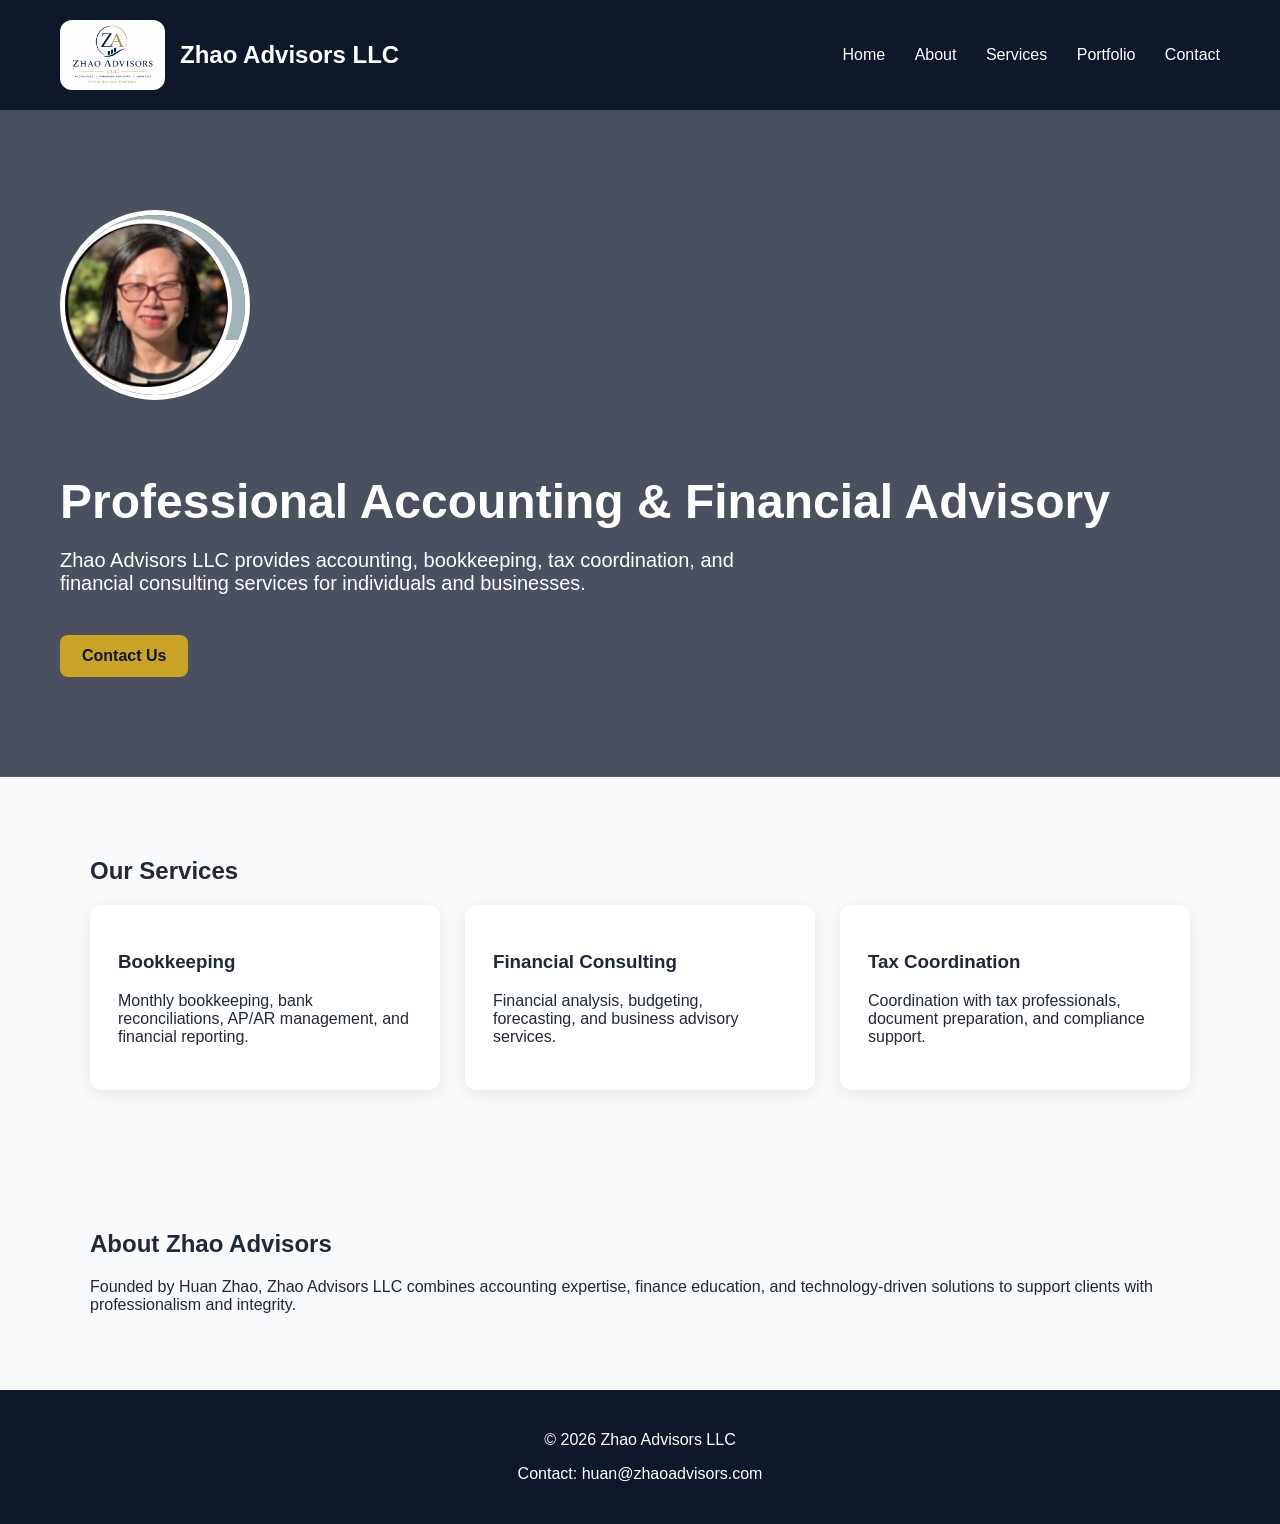
==== index.html @ 896fb174 "Add logo image and improve header layout Updated header to include logo image and adjusted layout." ====
<!DOCTYPE html>
<html lang="en">

<head>
    <meta charset="UTF-8">
    <meta name="viewport" content="width=device-width, initial-scale=1.0">

    <title>Zhao Advisors LLC</title>

    <link rel="stylesheet" href="style.css">
</head>

<body>

<header>
  
    <div style="display:flex; align-items:center; gap:15px;">

        <img src="logo.png"
             alt="Zhao Advisors Logo"
             style="height:70px; border-radius:12px;">

        <div class="logo">
            Zhao Advisors LLC
        </div>

    </div>

    <nav>
        <a href="index.html">Home</a>
        <a href="about.html">About</a>
        <a href="services.html">Services</a>
        <a href="portfolio.html">Portfolio</a>
        <a href="contact.html">Contact</a>
    </nav>
</header>

<section class="hero">
    <img src="huan-profile.png"
     alt="Huan Zhao"
     style="
        width:180px;
        height:180px;
        border-radius:50%;
        border:5px solid white;
        object-fit:cover;
        margin-bottom:30px;
     ">
    <h1>Professional Accounting & Financial Advisory</h1>

    <p>
        Zhao Advisors LLC provides accounting,
        bookkeeping, tax coordination,
        and financial consulting services
        for individuals and businesses.
    </p>

    <a class="button" href="contact.html">
        Contact Us
    </a>
</section>

<section class="section">

    <h2>Our Services</h2>

    <div class="cards">

        <div class="card">
            <h3>Bookkeeping</h3>

            <p>
                Monthly bookkeeping,
                bank reconciliations,
                AP/AR management,
                and financial reporting.
            </p>
        </div>

        <div class="card">
            <h3>Financial Consulting</h3>

            <p>
                Financial analysis,
                budgeting,
                forecasting,
                and business advisory services.
            </p>
        </div>

        <div class="card">
            <h3>Tax Coordination</h3>

            <p>
                Coordination with tax professionals,
                document preparation,
                and compliance support.
            </p>
        </div>

    </div>

</section>

<section class="section">

    <h2>About Zhao Advisors</h2>

    <p>
        Founded by Huan Zhao,
        Zhao Advisors LLC combines
        accounting expertise,
        finance education,
        and technology-driven solutions
        to support clients with professionalism and integrity.
    </p>

</section>

<footer>

    <p>
        © 2026 Zhao Advisors LLC
    </p>

    <p>
        Contact: huan@zhaoadvisors.com
    </p>

</footer>

</body>
</html>
---- style.css ----
body {
  margin: 0;
  font-family: Arial, sans-serif;
  color: #1f2937;
  background: #f8fafc;
}

header {
  background: #0f172a;
  color: white;
  padding: 20px 60px;
  display: flex;
  justify-content: space-between;
  align-items: center;
}

.logo {
  font-size: 24px;
  font-weight: bold;
}

nav a {
  color: white;
  text-decoration: none;
  margin-left: 25px;
}

.hero {
  padding: 100px 60px;
  background: linear-gradient(rgba(15,23,42,.75), rgba(15,23,42,.75)),
    url("https://images.unsplash.com/photo-1554224155-6726b3ff858f");
  background-size: cover;
  background-position: center;
  color: white;
}

.hero h1 {
  font-size: 48px;
  margin-bottom: 15px;
}

.hero p {
  font-size: 20px;
  max-width: 700px;
}

.section {
  padding: 60px;
  max-width: 1100px;
  margin: auto;
}

.cards {
  display: grid;
  grid-template-columns: repeat(auto-fit, minmax(230px, 1fr));
  gap: 25px;
}

.card {
  background: white;
  padding: 28px;
  border-radius: 12px;
  box-shadow: 0 4px 16px rgba(0,0,0,.08);
}

.button {
  display: inline-block;
  margin-top: 20px;
  background: #c9a227;
  color: #0f172a;
  padding: 12px 22px;
  border-radius: 8px;
  text-decoration: none;
  font-weight: bold;
}

footer {
  background: #0f172a;
  color: white;
  text-align: center;
  padding: 25px;
}
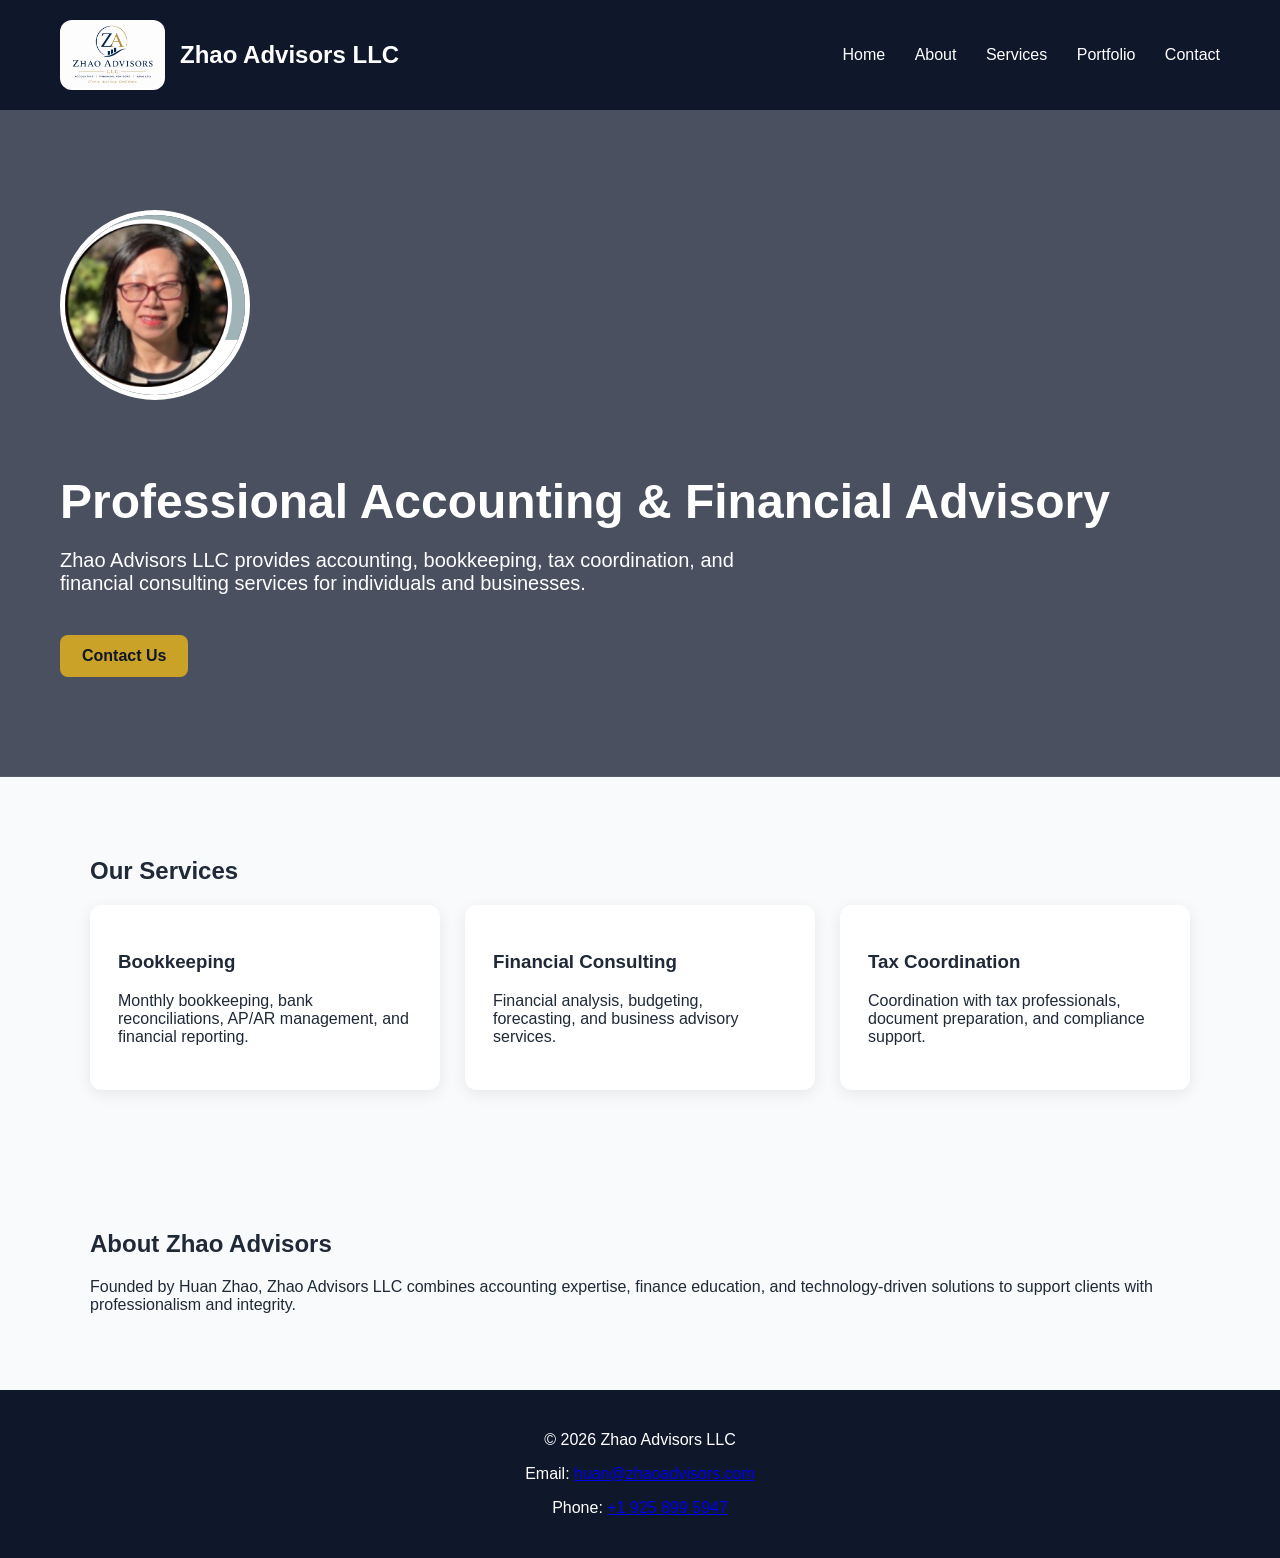
==== commit 241b2942: "Update contact information in footer" ====
--- a/index.html
+++ b/index.html
@@ -124,10 +124,18 @@
     </p>
 
     <p>
-        Contact: huan@zhaoadvisors.com
+        Email:
+        <a href="mailto:huan@zhaoadvisors.com">
+            huan@zhaoadvisors.com
+        </a>
+    </p>
+
+    <p>
+        Phone:
+        <a href="tel:+19258995947">
+            +1 925 899 5947
+        </a>
     </p>
 
 </footer>
-
-</body>
 </html>
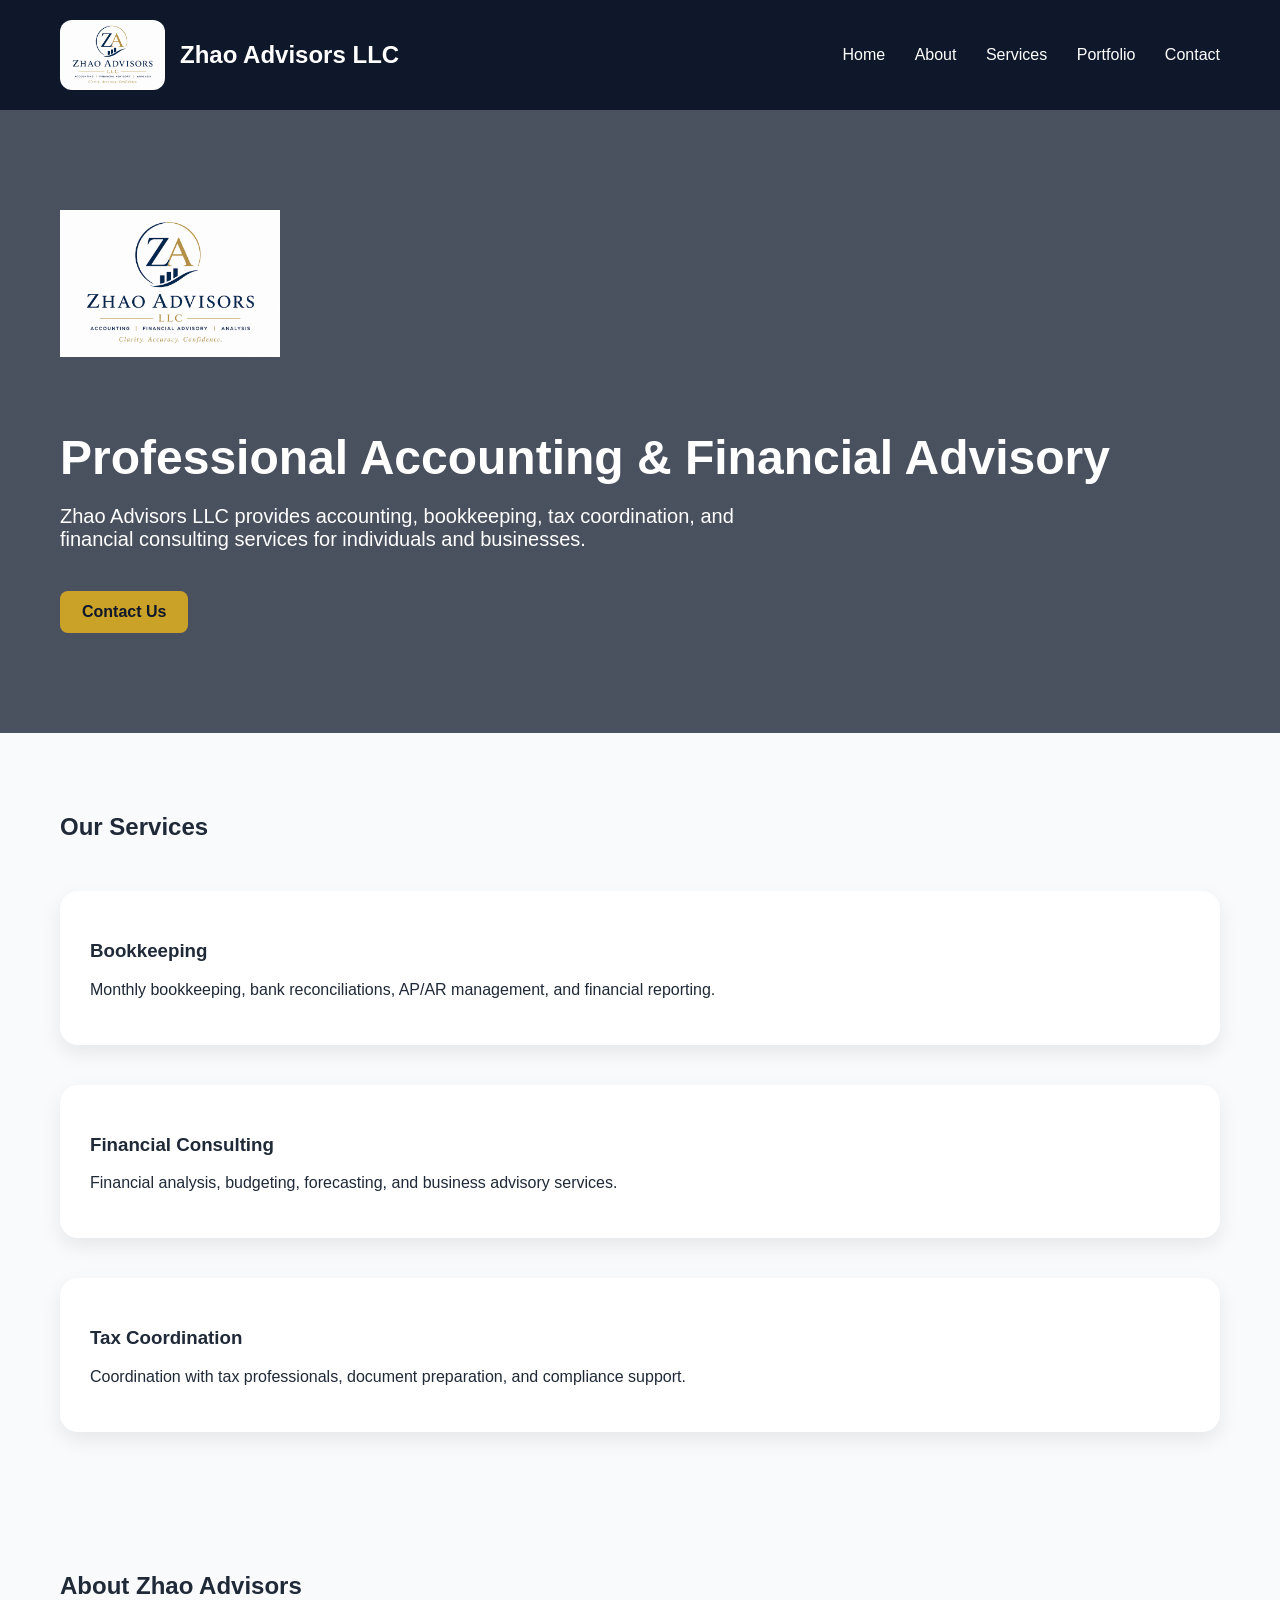
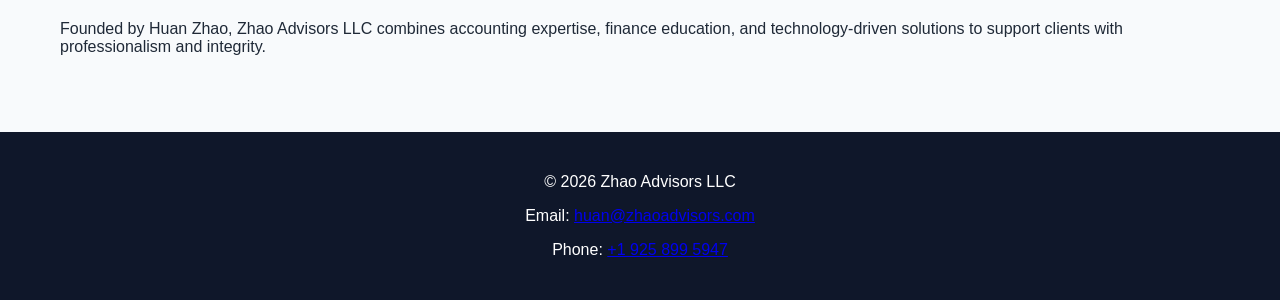
==== commit 90750ddb: "Update hero image source and styling" ====
--- a/index.html
+++ b/index.html
@@ -36,14 +36,11 @@
 </header>
 
 <section class="hero">
-    <img src="huan-profile.png"
-     alt="Huan Zhao"
+    <img src="logo.png"
+     alt="Zhao Advisors Logo"
      style="
-        width:180px;
-        height:180px;
-        border-radius:50%;
-        border:5px solid white;
-        object-fit:cover;
+        width:220px;
+        height:auto;
         margin-bottom:30px;
      ">
     <h1>Professional Accounting & Financial Advisory</h1>
--- a/style.css
+++ b/style.css
@@ -46,21 +46,37 @@
 
 .section {
   padding: 60px;
-  max-width: 1100px;
+  max-width: 1800px;
   margin: auto;
 }
 
 .cards {
-  display: grid;
-  grid-template-columns: repeat(auto-fit, minmax(230px, 1fr));
-  gap: 25px;
+  display:grid;
+  grid-template-columns:repeat(auto-fit,minmax(650px,1fr));
+  gap:40px;
+  margin-top:50px;
 }
 
-.card {
-  background: white;
-  padding: 28px;
-  border-radius: 12px;
-  box-shadow: 0 4px 16px rgba(0,0,0,.08);
+.credential-image{
+    width:100%;
+    height:300px;
+    object-fit:contain;
+    background:white;
+    border-radius:12px;
+    padding:15px;
+    margin-bottom:20px;
+}
+
+.card{
+    background:white;
+    padding:30px;
+    border-radius:18px;
+    box-shadow:0 8px 20px rgba(0,0,0,0.08);
+    transition:0.3s;
+}
+
+.card:hover{
+    transform:translateY(-6px);
 }
 
 .button {
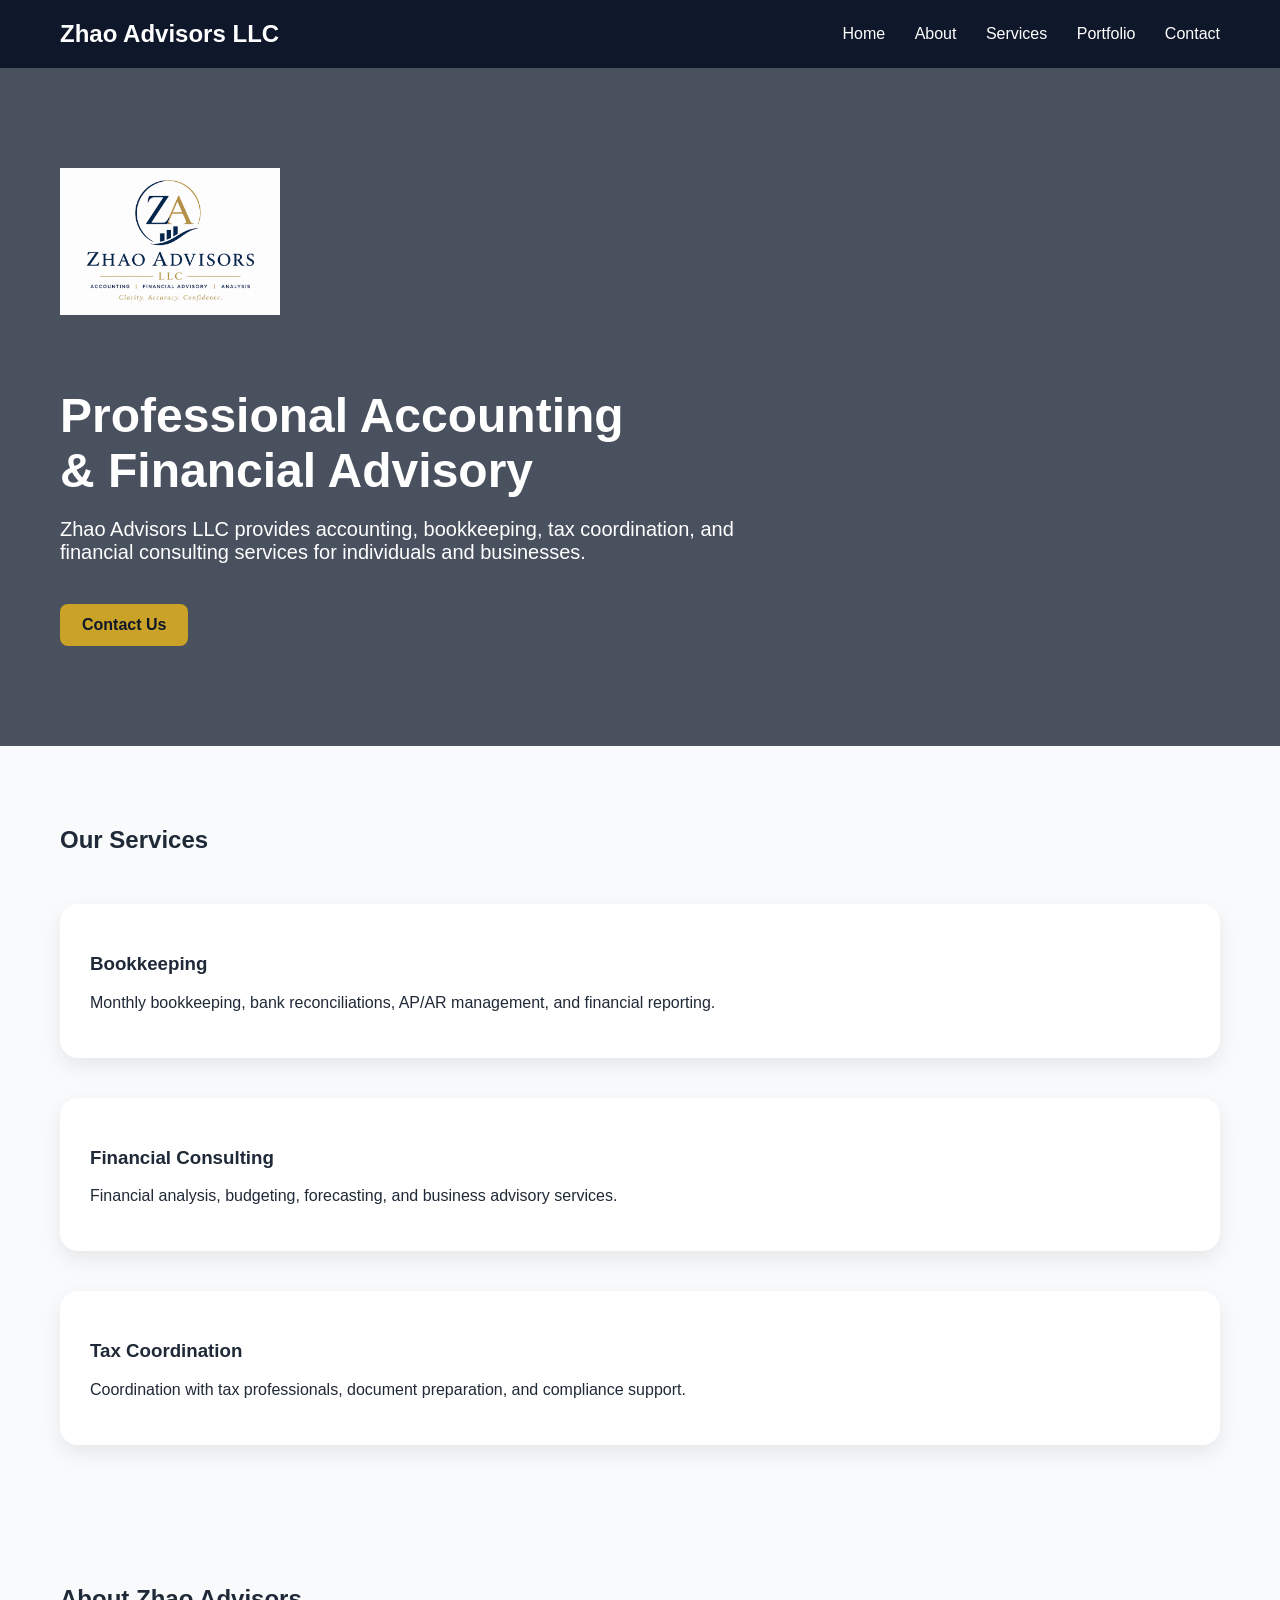
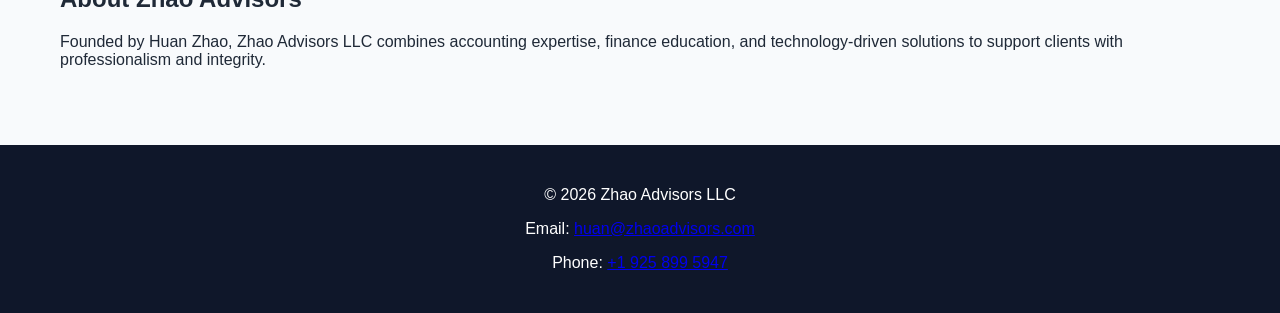
==== commit ead4537e: "Update index.html" ====
--- a/index.html
+++ b/index.html
@@ -15,10 +15,6 @@
 <header>
   
     <div style="display:flex; align-items:center; gap:15px;">
-
-        <img src="logo.png"
-             alt="Zhao Advisors Logo"
-             style="height:70px; border-radius:12px;">
 
         <div class="logo">
             Zhao Advisors LLC
@@ -43,7 +39,10 @@
         height:auto;
         margin-bottom:30px;
      ">
-    <h1>Professional Accounting & Financial Advisory</h1>
+     <h1>
+        Professional Accounting<br>
+        & Financial Advisory
+    </h1>
 
     <p>
         Zhao Advisors LLC provides accounting,
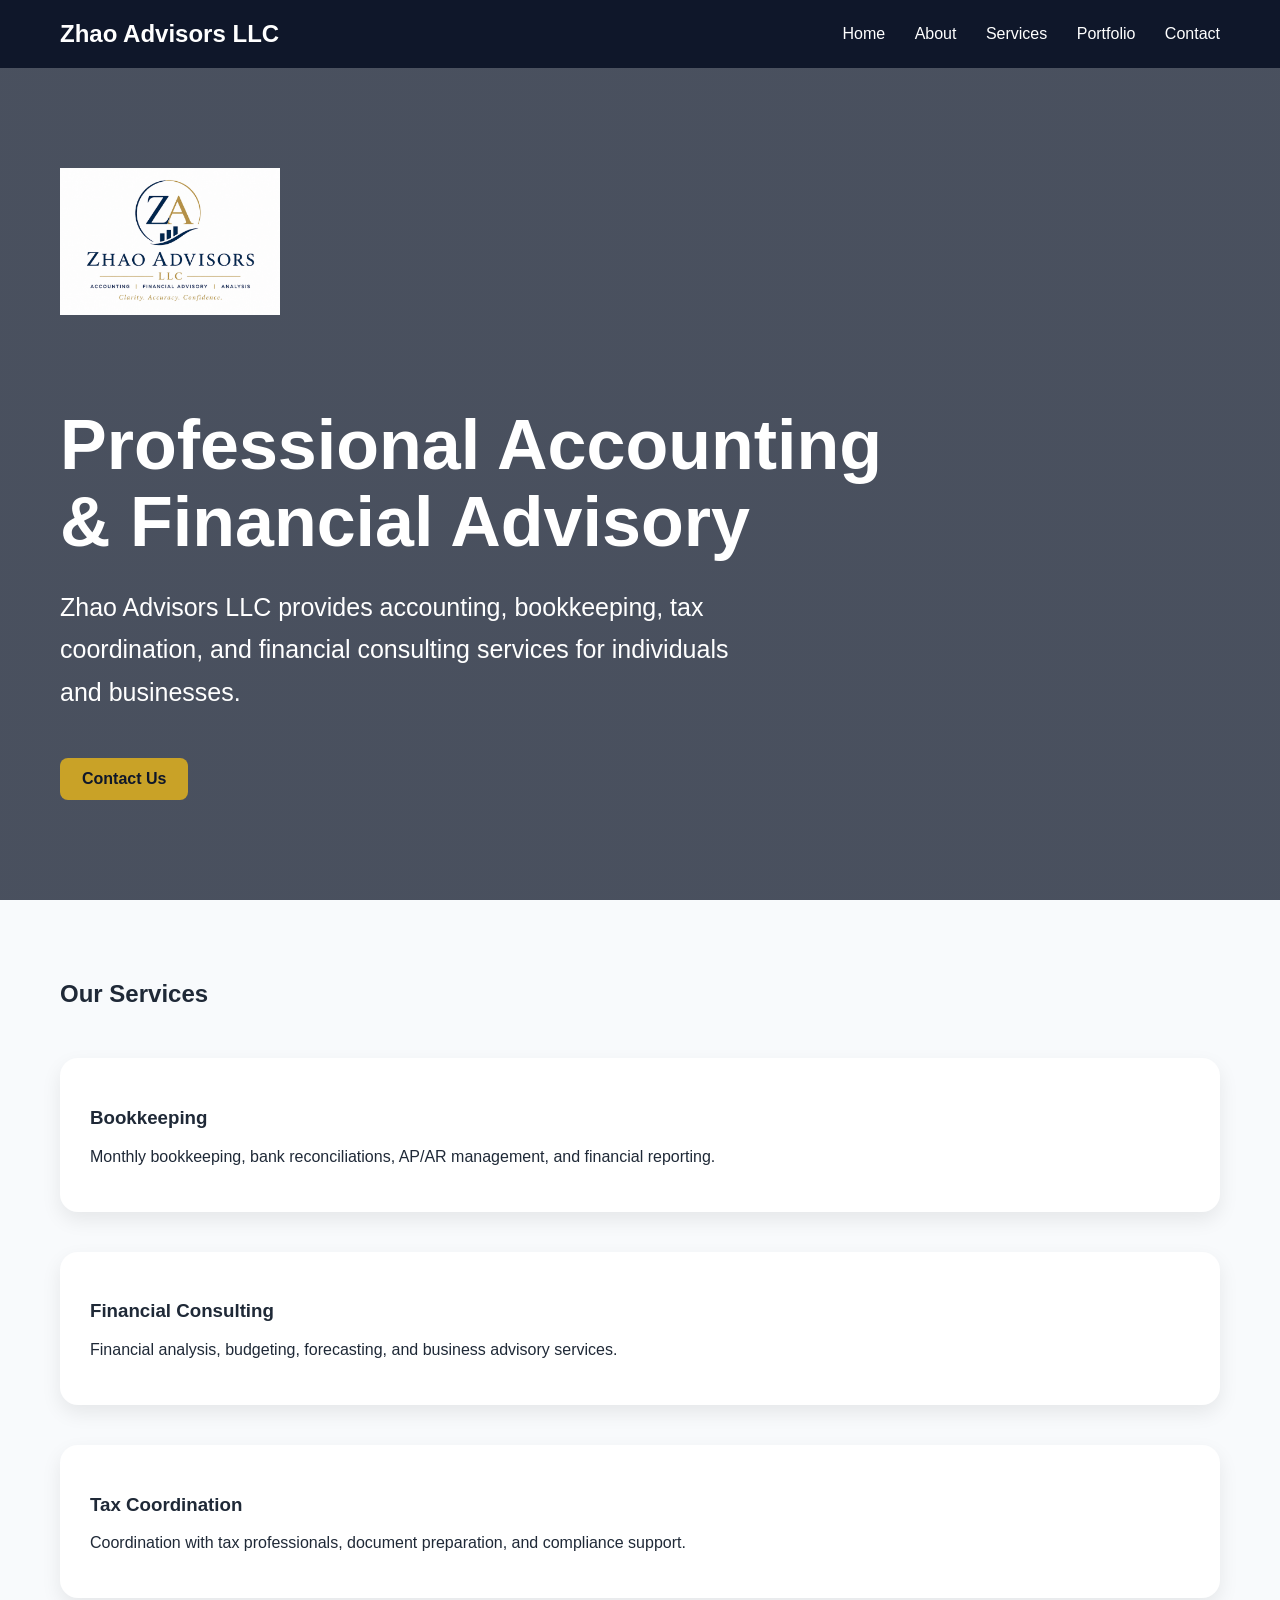
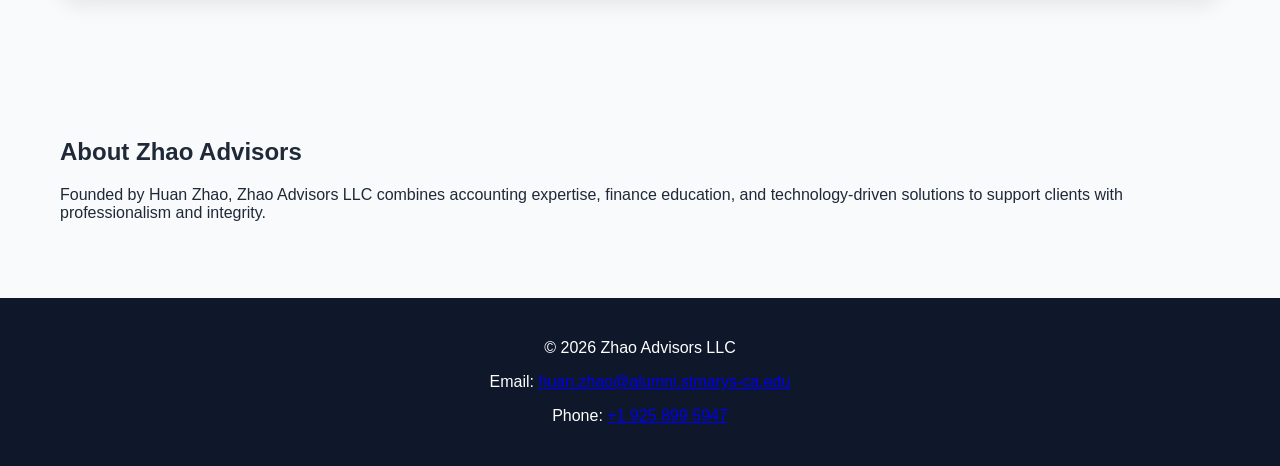
==== commit 5b775ce7: "Update index.html" ====
--- a/index.html
+++ b/index.html
@@ -121,8 +121,8 @@
 
     <p>
         Email:
-        <a href="mailto:huan@zhaoadvisors.com">
-            huan@zhaoadvisors.com
+        <a href="mailto:huan.zhao@alumni.stmarys-ca.edu">
+            huan.zhao@alumni.stmarys-ca.edu
         </a>
     </p>
 
--- a/style.css
+++ b/style.css
@@ -35,13 +35,15 @@
 }
 
 .hero h1 {
-  font-size: 48px;
-  margin-bottom: 15px;
+  font-size: 70px;
+  line-height:1.1;
+  margin-bottom:25px;
 }
 
 .hero p {
-  font-size: 20px;
+  font-size: 25px;
   max-width: 700px;
+  line-height:1.7;
 }
 
 .section {
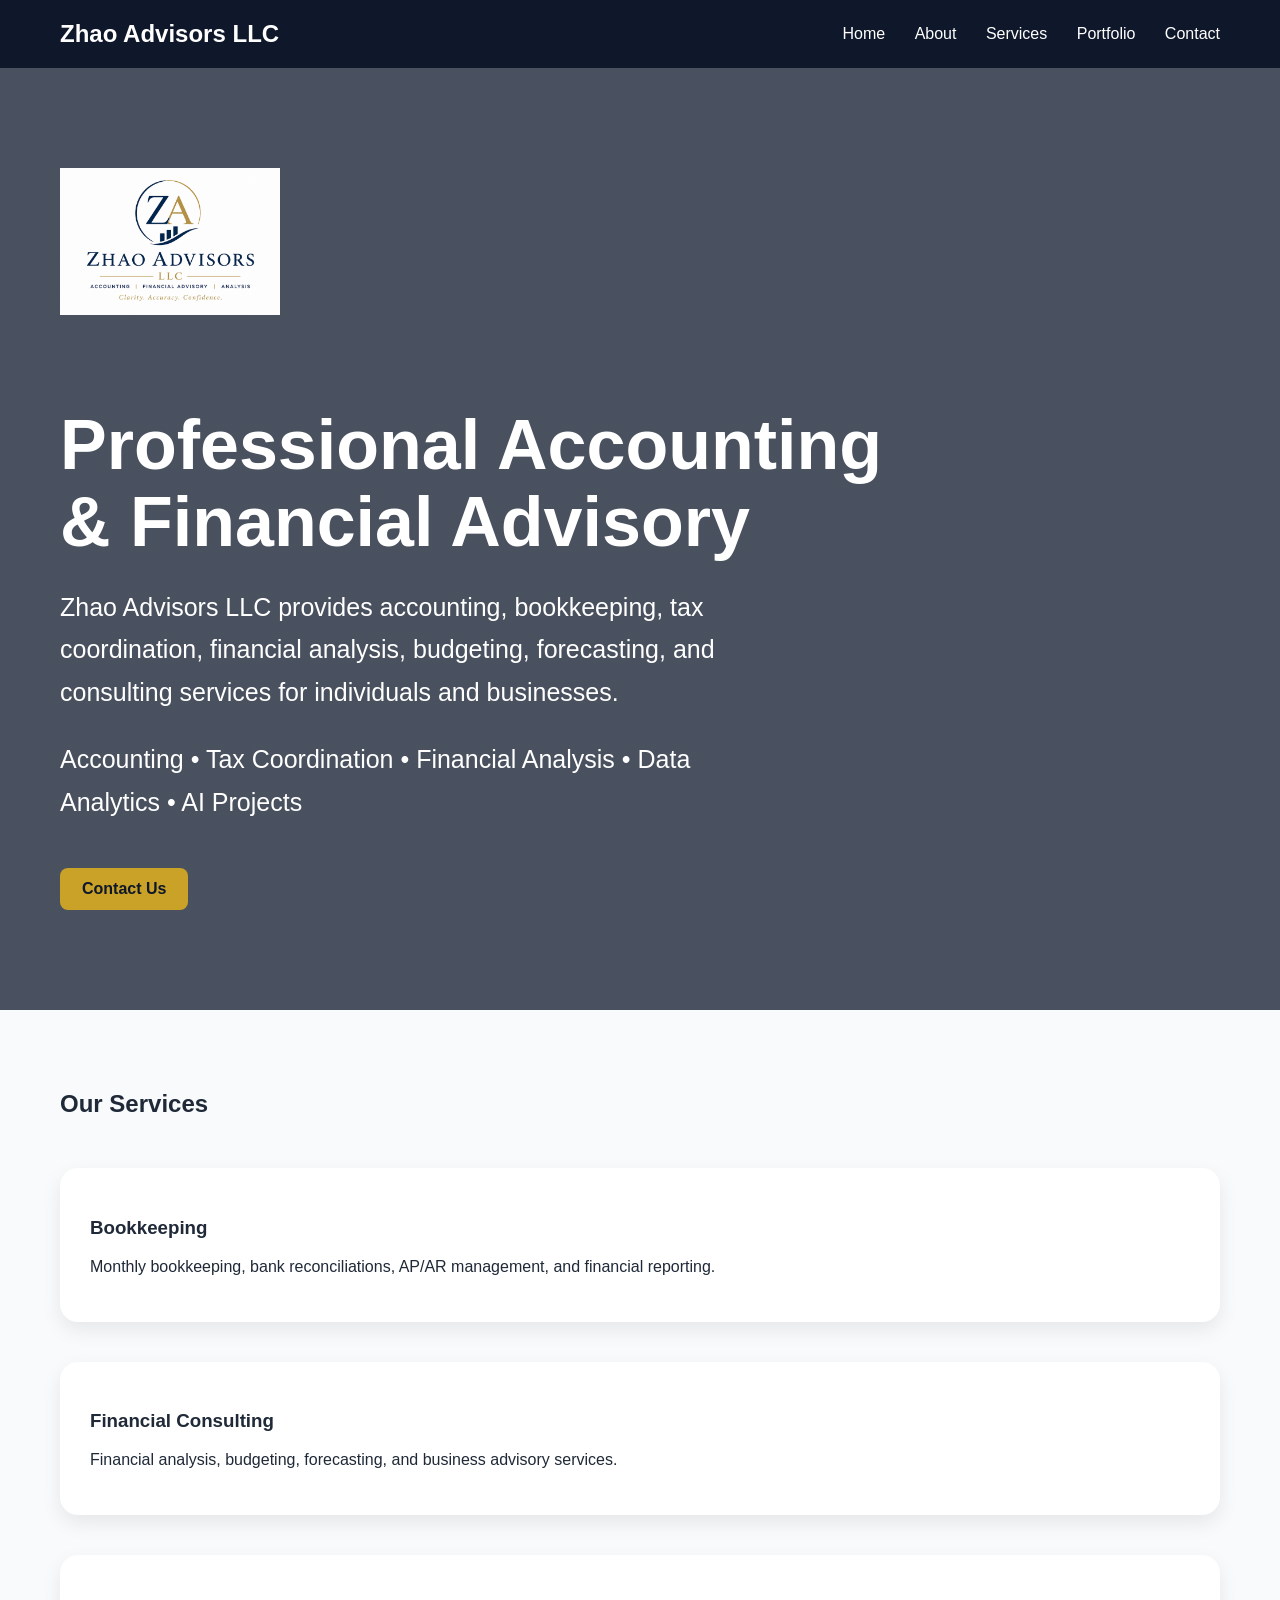
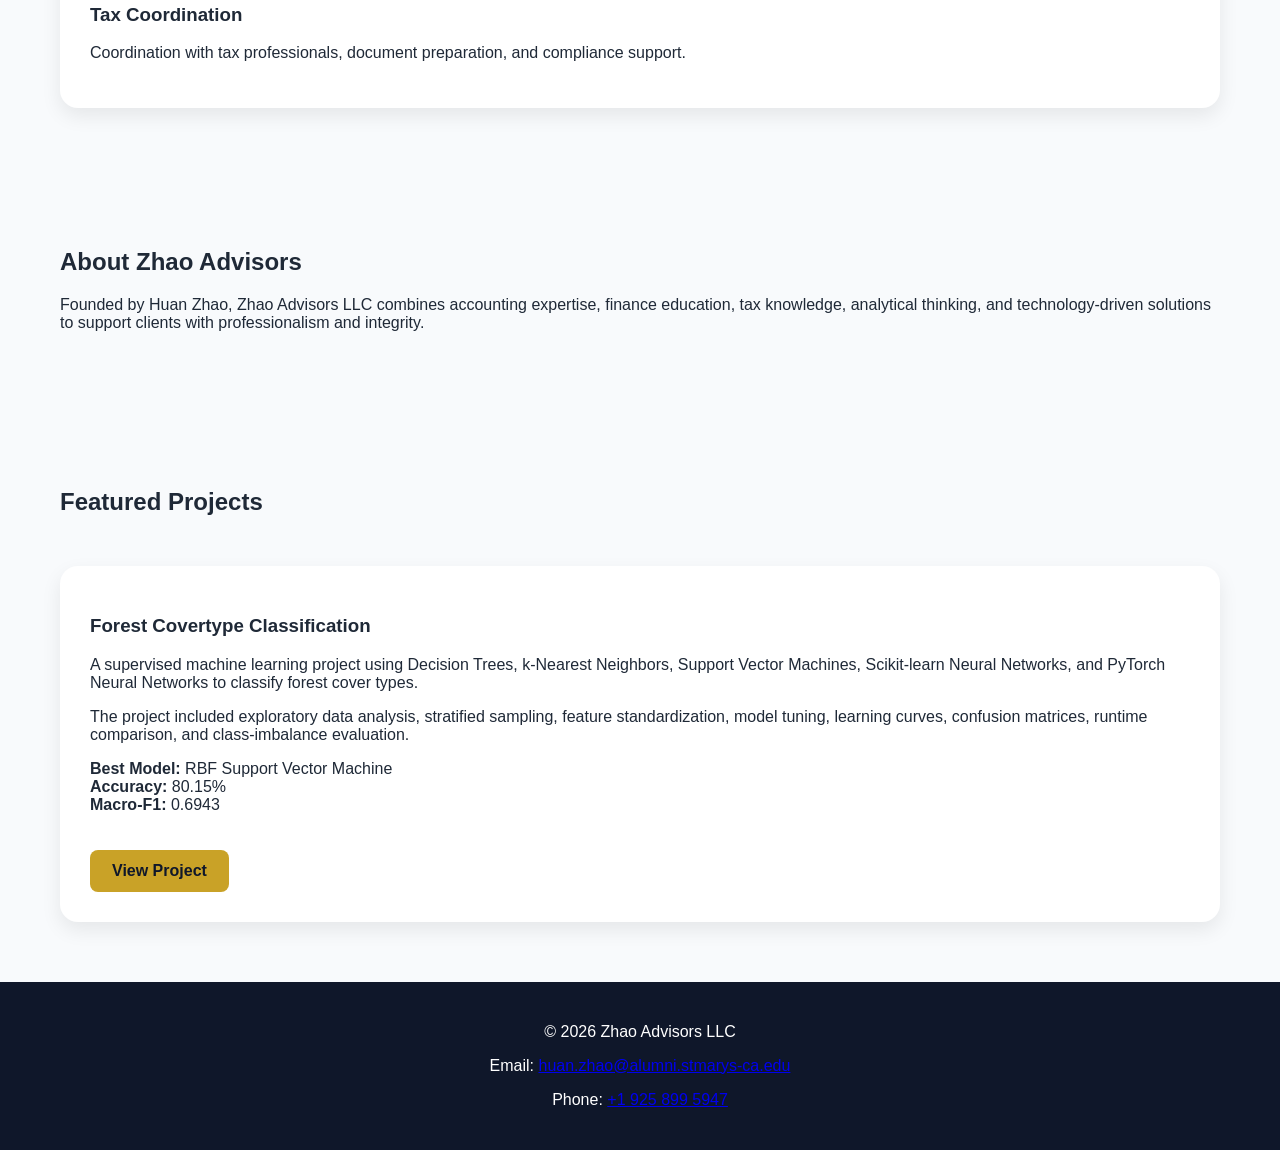
==== commit 8cc8bd35: "Update index.html" ====
--- a/index.html
+++ b/index.html
@@ -4,22 +4,17 @@
 <head>
     <meta charset="UTF-8">
     <meta name="viewport" content="width=device-width, initial-scale=1.0">
-
     <title>Zhao Advisors LLC</title>
-
     <link rel="stylesheet" href="style.css">
 </head>
 
 <body>
 
 <header>
-  
     <div style="display:flex; align-items:center; gap:15px;">
-
         <div class="logo">
             Zhao Advisors LLC
         </div>
-
     </div>
 
     <nav>
@@ -33,13 +28,14 @@
 
 <section class="hero">
     <img src="logo.png"
-     alt="Zhao Advisors Logo"
-     style="
-        width:220px;
-        height:auto;
-        margin-bottom:30px;
-     ">
-     <h1>
+         alt="Zhao Advisors Logo"
+         style="
+            width:220px;
+            height:auto;
+            margin-bottom:30px;
+         ">
+
+    <h1>
         Professional Accounting<br>
         & Financial Advisory
     </h1>
@@ -47,8 +43,13 @@
     <p>
         Zhao Advisors LLC provides accounting,
         bookkeeping, tax coordination,
-        and financial consulting services
+        financial analysis, budgeting,
+        forecasting, and consulting services
         for individuals and businesses.
+    </p>
+
+    <p style="margin-top:20px;">
+        Accounting • Tax Coordination • Financial Analysis • Data Analytics • AI Projects
     </p>
 
     <a class="button" href="contact.html">
@@ -64,7 +65,6 @@
 
         <div class="card">
             <h3>Bookkeeping</h3>
-
             <p>
                 Monthly bookkeeping,
                 bank reconciliations,
@@ -75,7 +75,6 @@
 
         <div class="card">
             <h3>Financial Consulting</h3>
-
             <p>
                 Financial analysis,
                 budgeting,
@@ -86,7 +85,6 @@
 
         <div class="card">
             <h3>Tax Coordination</h3>
-
             <p>
                 Coordination with tax professionals,
                 document preparation,
@@ -107,9 +105,54 @@
         Zhao Advisors LLC combines
         accounting expertise,
         finance education,
+        tax knowledge,
+        analytical thinking,
         and technology-driven solutions
         to support clients with professionalism and integrity.
     </p>
+
+</section>
+
+<section class="section">
+
+    <h2>Featured Projects</h2>
+
+    <div class="cards">
+
+        <div class="card">
+
+            <h3>Forest Covertype Classification</h3>
+
+            <p>
+                A supervised machine learning project using
+                Decision Trees, k-Nearest Neighbors,
+                Support Vector Machines, Scikit-learn Neural Networks,
+                and PyTorch Neural Networks to classify forest cover types.
+            </p>
+
+            <p>
+                The project included exploratory data analysis,
+                stratified sampling, feature standardization,
+                model tuning, learning curves, confusion matrices,
+                runtime comparison, and class-imbalance evaluation.
+            </p>
+
+            <p>
+                <strong>Best Model:</strong>
+                RBF Support Vector Machine
+                <br>
+                <strong>Accuracy:</strong> 80.15%
+                <br>
+                <strong>Macro-F1:</strong> 0.6943
+            </p>
+
+            <a class="button" href="portfolio.html">
+                View Project
+            </a>
+
+        </div>
+
+    </div>
 
 </section>
 
@@ -134,4 +177,6 @@
     </p>
 
 </footer>
+
+</body>
 </html>
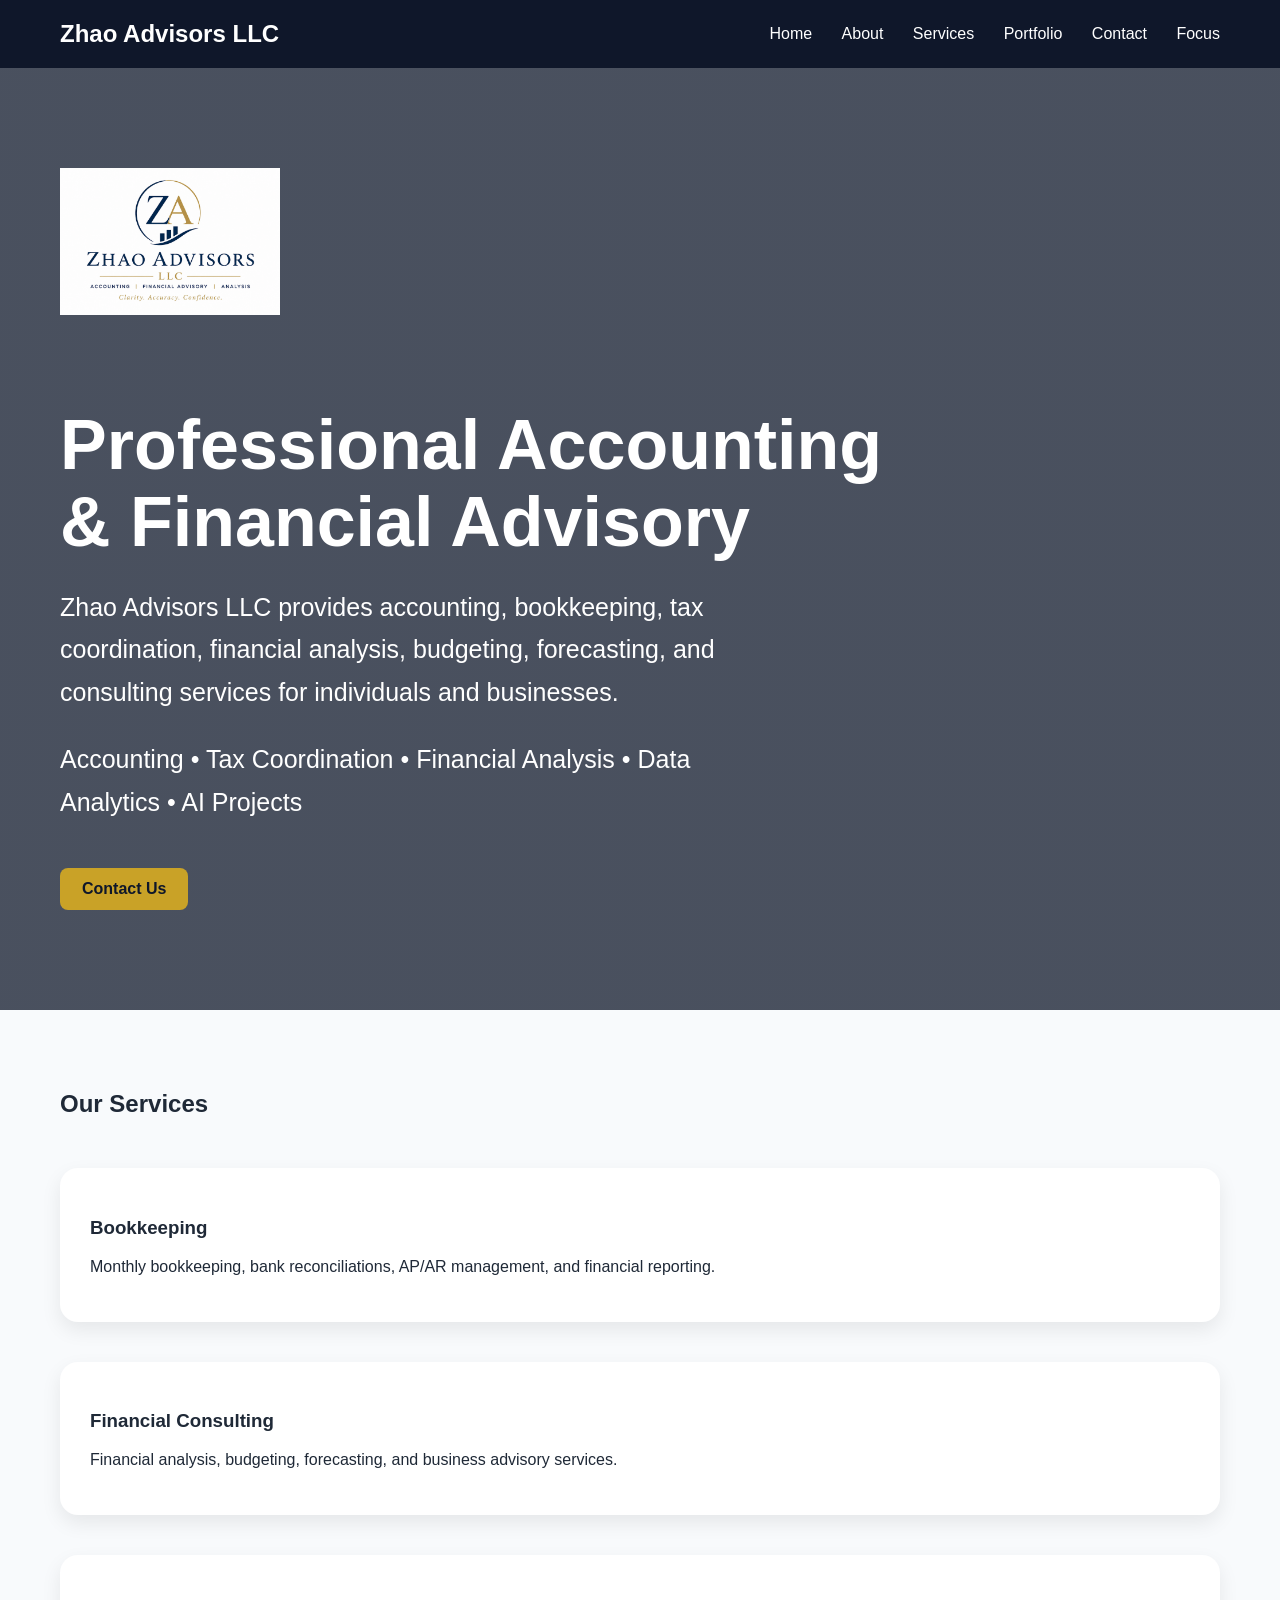
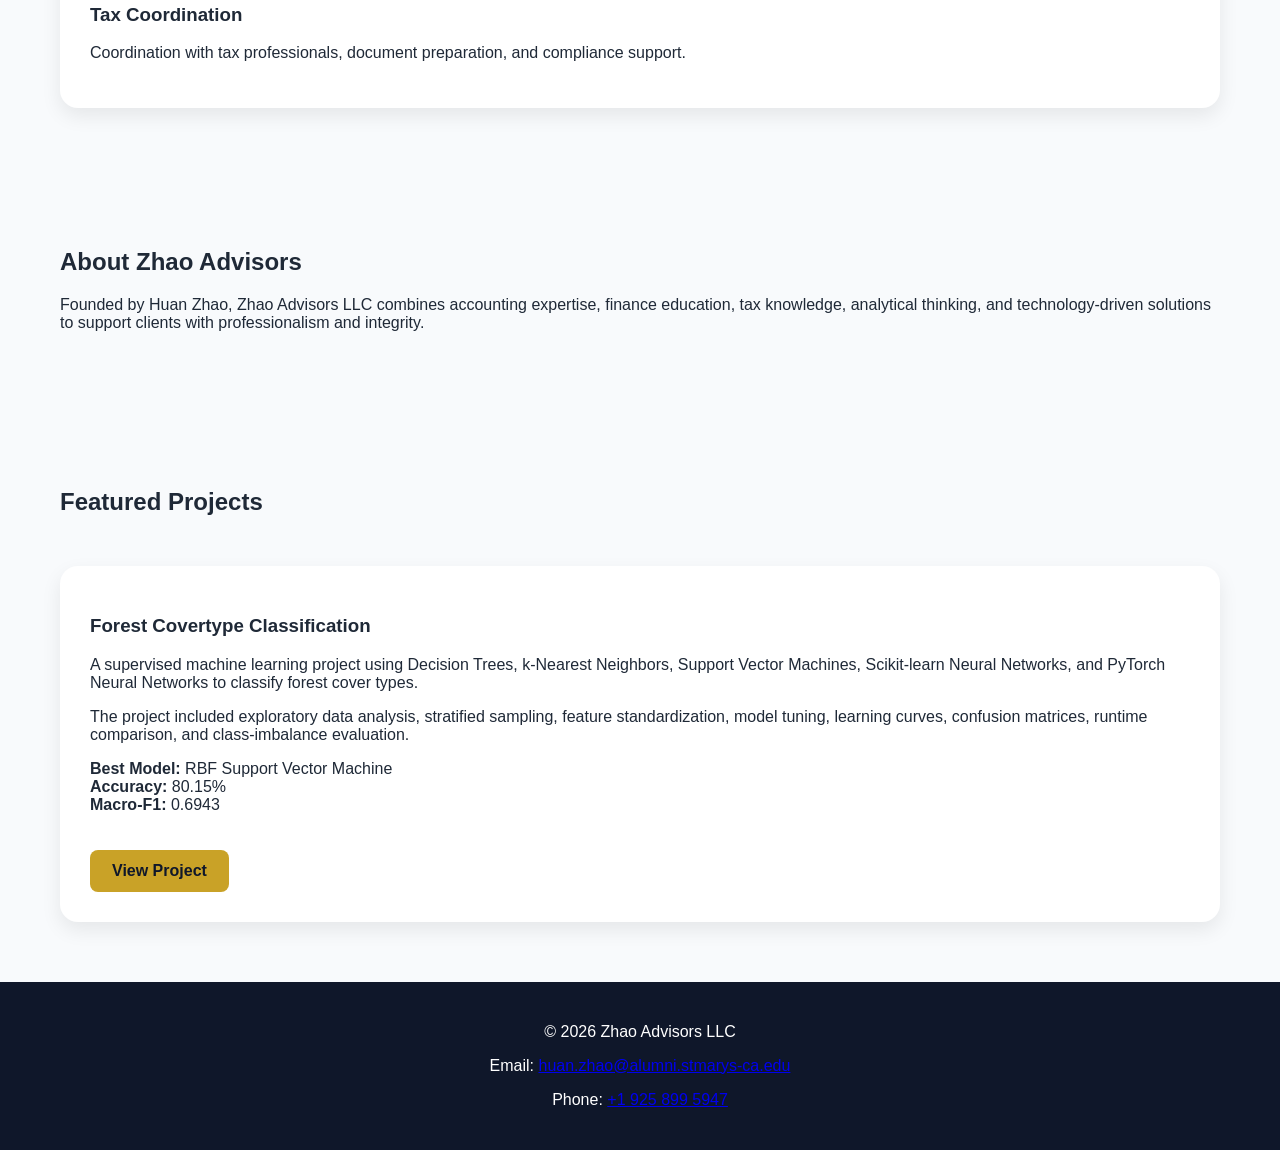
==== commit 2be84e0e: "Update index.html" ====
--- a/index.html
+++ b/index.html
@@ -23,6 +23,7 @@
         <a href="services.html">Services</a>
         <a href="portfolio.html">Portfolio</a>
         <a href="contact.html">Contact</a>
+        <a href="focus/blocked.html">Focus</a>
     </nav>
 </header>
 
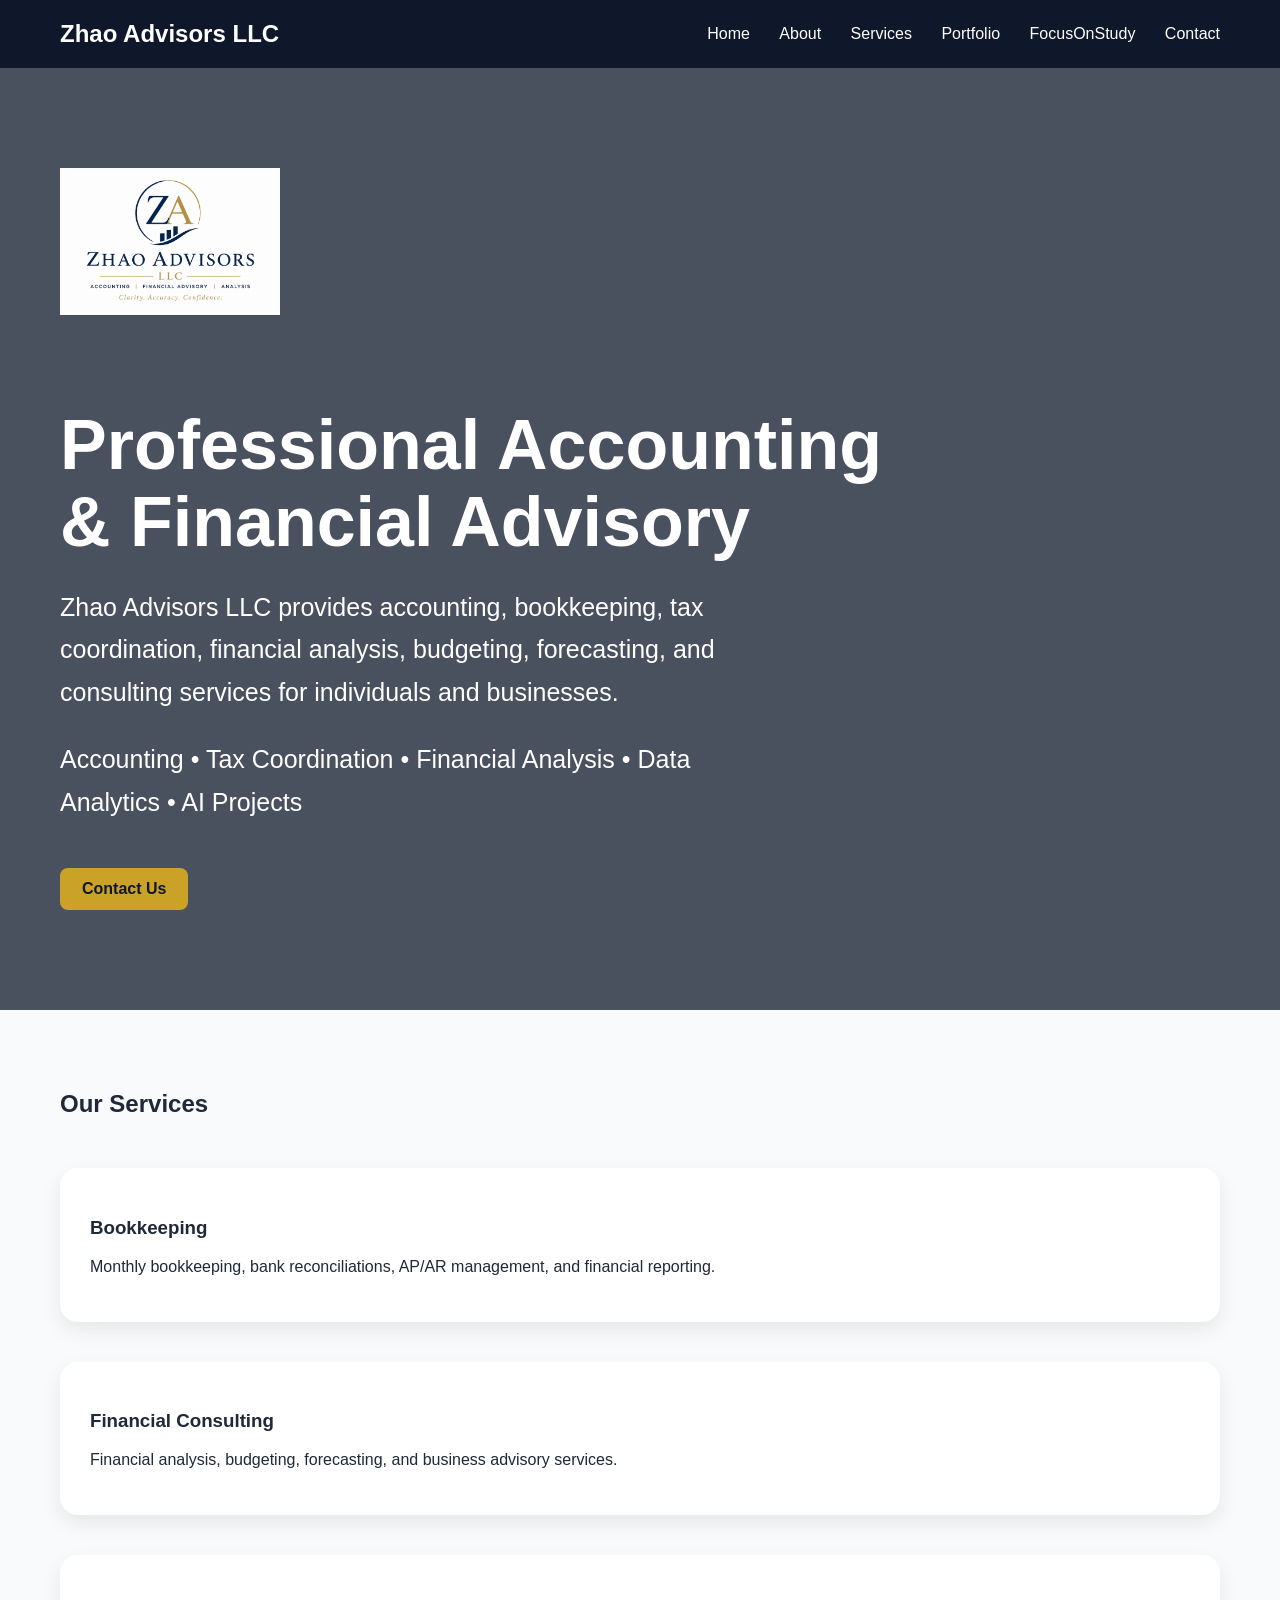
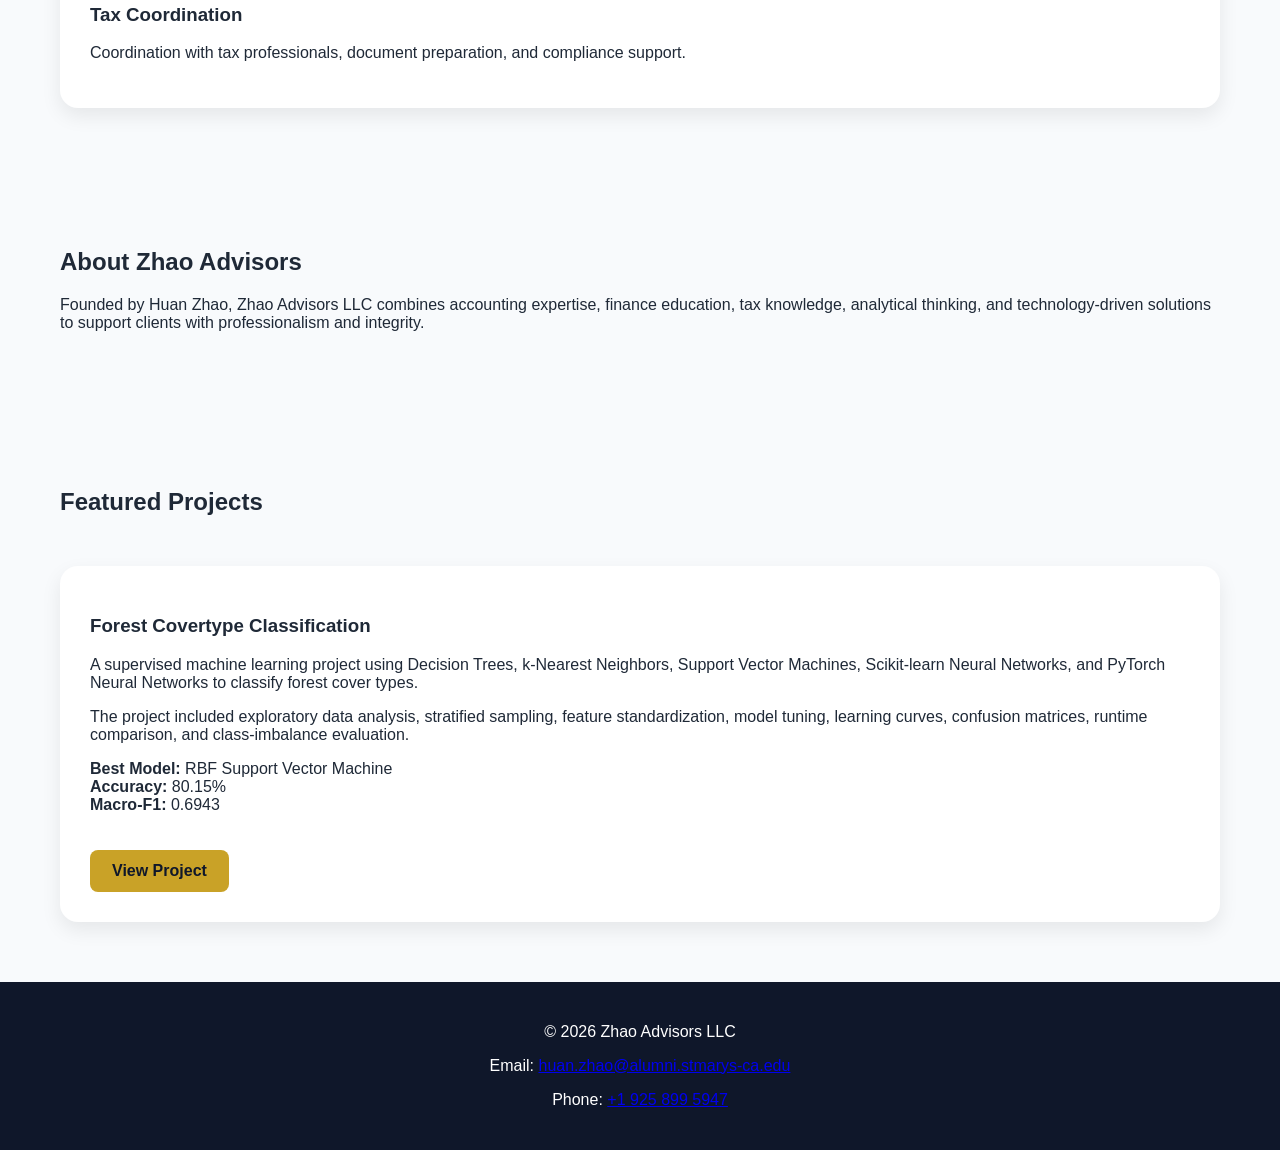
==== commit d0638273: "Update index.html" ====
--- a/index.html
+++ b/index.html
@@ -22,8 +22,8 @@
         <a href="about.html">About</a>
         <a href="services.html">Services</a>
         <a href="portfolio.html">Portfolio</a>
-        <a href="contact.html">Contact</a>
-        <a href="focus/blocked.html">Focus</a>
+        <a href="focus/index.html">FocusOnStudy</a>
+        <a href="contact.html">Contact</a>        
     </nav>
 </header>
 
